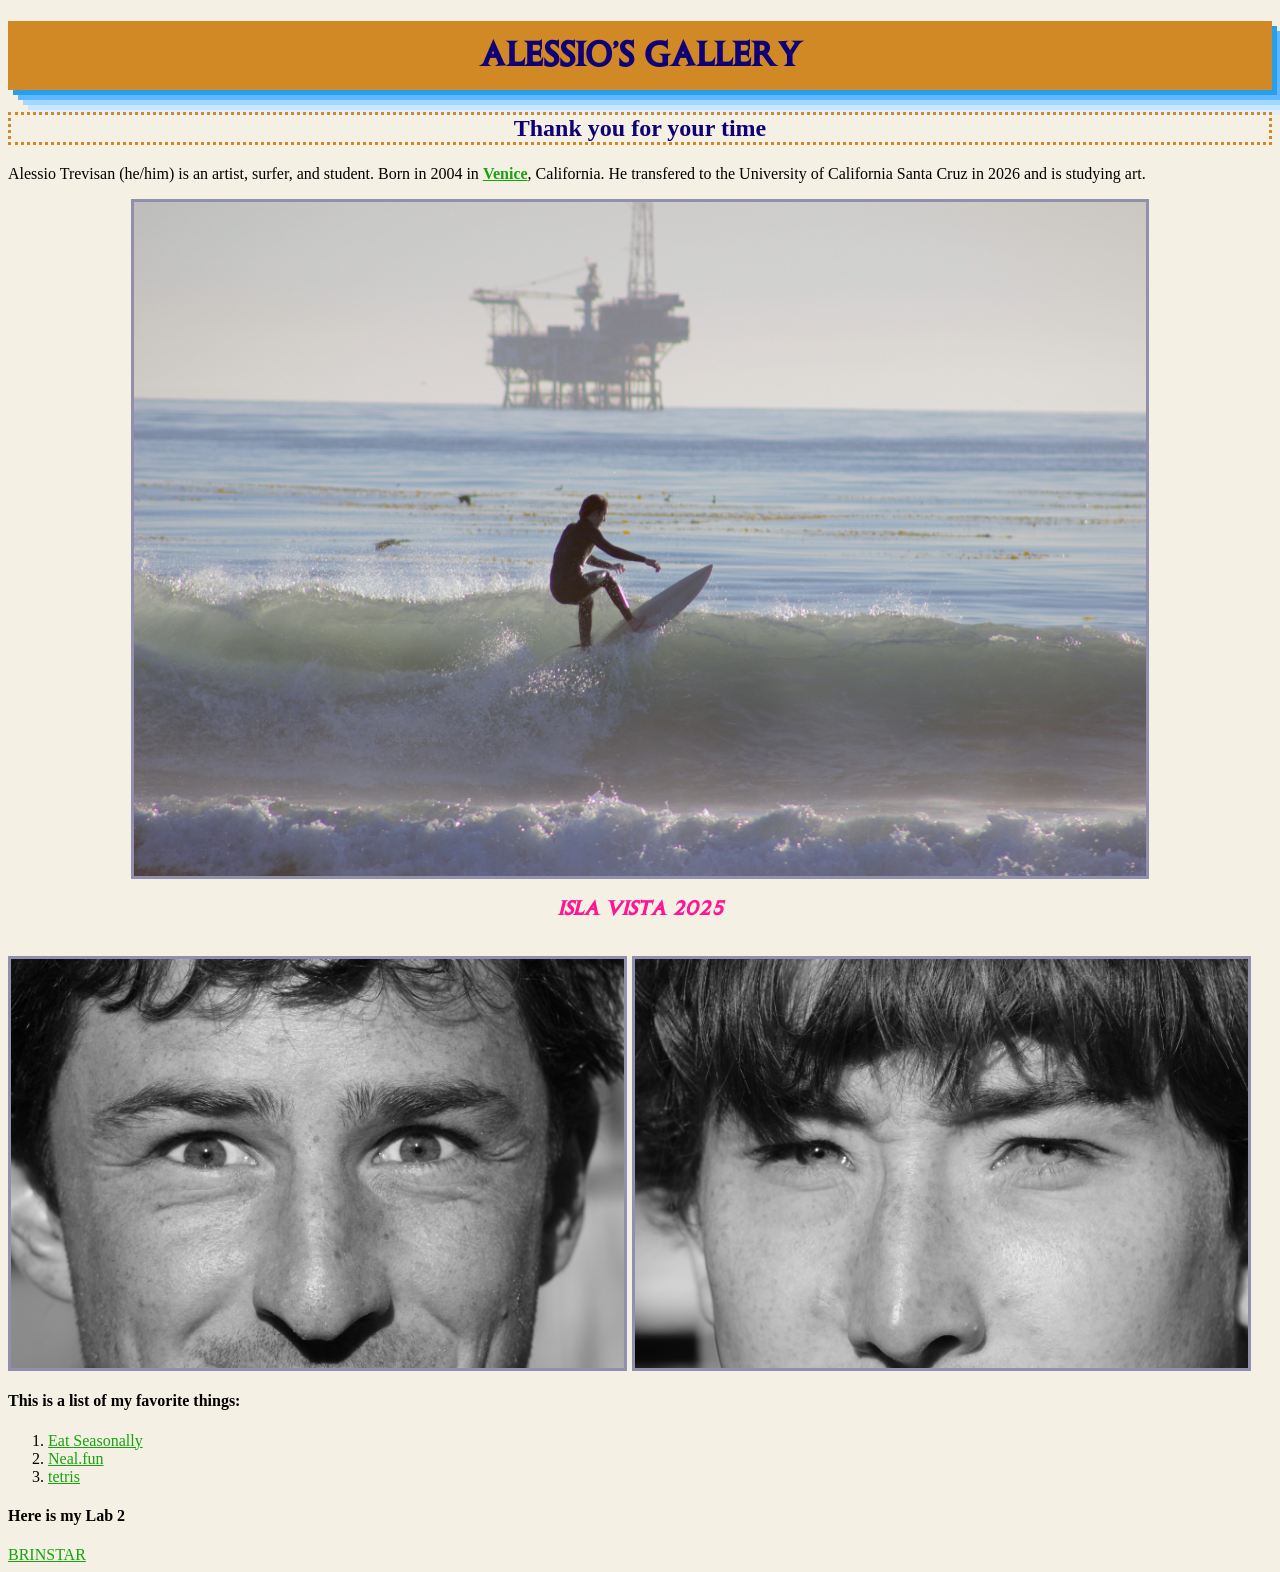
==== index.html @ bf1bb946 "yoooooo" ====
<!DOCTYPE html>
<html lang="en">

<head>
    <meta charset="UTF-8">
    <meta name="viewport" content="width=device-width, initial-scale=1.0">
    <title>Ale's page</title>
    <link href="site.css" rel="stylesheet" type="text/css" />
</head>

<body>
    <h1> Alessio's Gallery </br></h1>
    <h2>Thank you for your time </h2>
    <p> Alessio Trevisan (he/him) is an artist, surfer, and student. Born in 2004 in
        <strong><a href="https://en.wikipedia.org/wiki/Venice,_Los_Angeles"> Venice</a></strong>, California. He
        transfered to the University of California Santa Cruz in 2026 and is studying art.
    </p>


    <img id="snap" src="images/alesnap.JPG">
    <h3> Isla Vista 2025 </h3></br>
    <div id="gallery">
        <img id="zev" src="images/img_0942.JPG">
        <img id="aiden" src="images/img_0935.JPG">
    </div>

    <h4>This is a list of my favorite things:</h4>
    <ol>
        <li><a href="https://foodwise.org/eat-seasonally/seasonality-charts/"> Eat Seasonally</a></li>
        <li><a href="https://neal.fun/">Neal.fun</a></li>
        <li><a href="https://play.tetris.com/">tetris</a></li>
    </ol>
    <h4 id="brinstartitle" > Here is my Lab 2 </h4>
        <a id="brinstarlink" href="environ/env01.html"> BRINSTAR</a>
</body>

</html>
---- site.css ----
h1 {
    color: rgb(16, 0, 117);
    background-color: rgb(209, 137, 37);
    text-align: center;
    padding: 15px;
    font-family: "opticolumna-solid";
    -webkit-box-shadow: 5px 5px 0px 0px #289FED, 10px 10px 0px 0px #5FB8FF, 15px 15px 0px 0px #A1D8FF, 20px 20px 0px 0px #CAE6FF, 25px 25px 0px 0px #E1EEFF, 5px 5px 0px -5px rgba(0, 0, 0, 0);
    box-shadow: 5px 5px 0px 0px #289FED, 10px 10px 0px 0px #5FB8FF, 15px 15px 0px 0px #A1D8FF, 20px 20px 0px 0px #CAE6FF, 25px 25px 0px 0px #E1EEFF, 5px 5px 0px -5px
}

h2 {
    border-style: dotted;
    border-color: rgb(209, 137, 37);
    text-align: center;
    color: rgb(16, 0, 117);
}

h3 {
    color: deeppink;
    text-align: center;
    font-family: "opticolumna-solid";
    font-style: italic;
}

body {
    background-color: rgba(158, 120, 6, 0.109);
}

#snap {
    display: block;
    margin: auto;
    max-width: 80%;
    height: auto;
    border-style: solid;
    border-color: rgb(144, 144, 172);
}

#zev {
    display: block;
    max-width: 48.5%;
    height: auto;
    border-style: solid;
    border-color: rgb(144, 144, 172);
}
#zev:hover {
    border-color: red;
    transition: linear 500ms;
}

#aiden {
    display: block;
    max-width: 48.5%;
    height: auto;
    border-style: solid;
    border-color: rgb(144, 144, 172);
}

@font-face {
    font-family: "opticolumna-solid";
    src: url("fonts/OPTIColumna-Solid.otf");
}


a {
    color: rgb(22, 163, 14);
}

a:hover {
    color: rgb(21, 35, 139);
}

#snap:hover {
    border-color: red;
    transition: linear 500ms;
}

#aiden:hover {
    transition: linear 500ms;
    border-color: red; 
}
#gallery {display: flex; column-gap: 5px;}
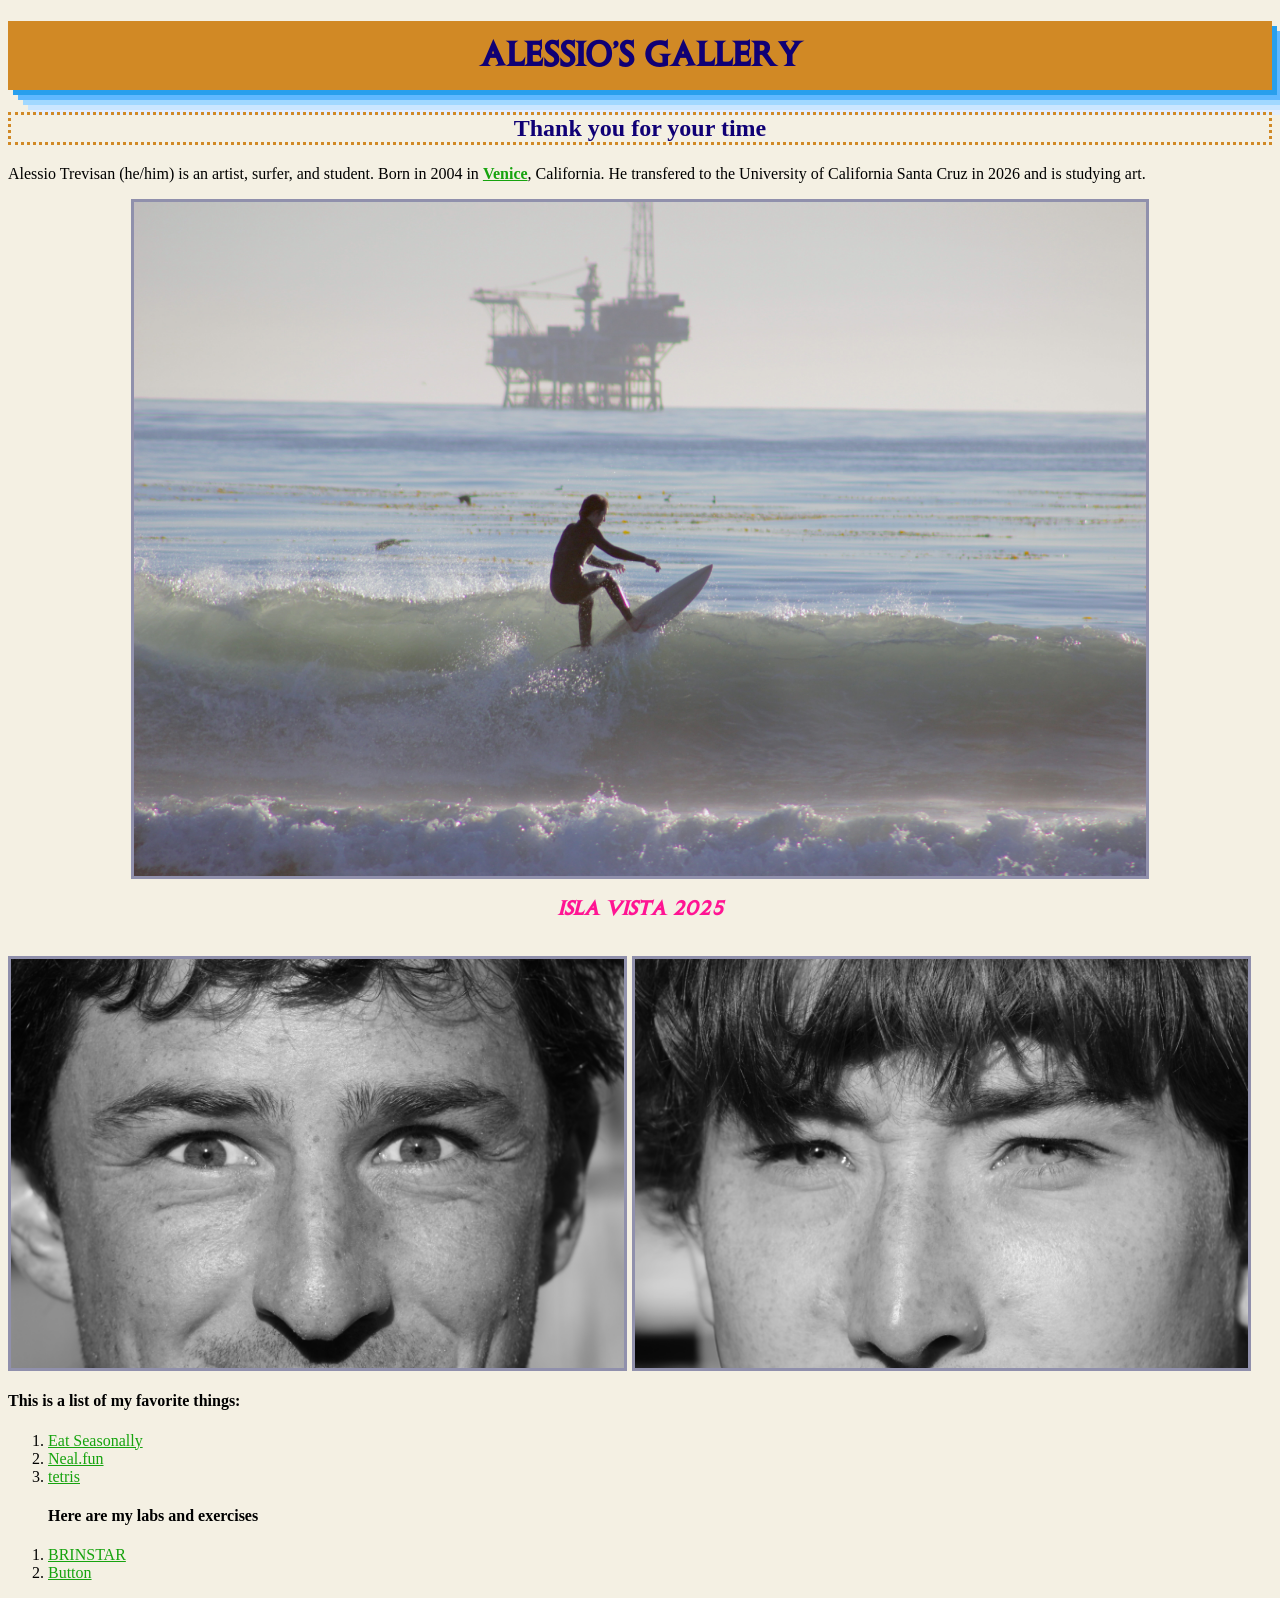
==== commit 1fe375e9: "yuhhh" ====
--- a/index.html
+++ b/index.html
@@ -9,29 +9,44 @@
 </head>
 
 <body>
-    <h1> Alessio's Gallery </br></h1>
-    <h2>Thank you for your time </h2>
-    <p> Alessio Trevisan (he/him) is an artist, surfer, and student. Born in 2004 in
-        <strong><a href="https://en.wikipedia.org/wiki/Venice,_Los_Angeles"> Venice</a></strong>, California. He
-        transfered to the University of California Santa Cruz in 2026 and is studying art.
-    </p>
+    <div id="page">
+        <h1> Alessio's Gallery </br></h1>
+
+        <div class="top-section">
+
+            <div id="introduction">
+
+                <h2>Thank you for your time </h2>
+                <p> Alessio Trevisan (he/him) is an artist, surfer, and student. Born in 2004 in
+                    <strong><a href="https://en.wikipedia.org/wiki/Venice,_Los_Angeles"> Venice</a></strong>,
+                    California. He
+                    transfered to the University of California Santa Cruz in 2026 and is studying art.
+                </p>
+            </div>
+            <div class="profile">
+                <img id="snap" src="images/alesnap.JPG">
+                <h3> Isla Vista 2025 </h3></br>
+            </div>
+        </div>
+        <div id="gallery">
+            <img id="zev" src="images/img_0942.JPG">
+            <img id="aiden" src="images/img_0935.JPG">
+        </div>
 
 
-    <img id="snap" src="images/alesnap.JPG">
-    <h3> Isla Vista 2025 </h3></br>
-    <div id="gallery">
-        <img id="zev" src="images/img_0942.JPG">
-        <img id="aiden" src="images/img_0935.JPG">
+        <h4>This is a list of my favorite things:</h4>
+        <ol>
+            <li><a href="https://foodwise.org/eat-seasonally/seasonality-charts/"> Eat Seasonally</a></li>
+            <li><a href="https://neal.fun/">Neal.fun</a></li>
+            <li><a href="https://play.tetris.com/">tetris</a></li>
+        </ol>
+        <div class="navigation">
+            <ol>
+        <h4 id="brinstartitle"> Here are my labs and exercises </h4>
+        <li> <a id="brinstarlink" href="environ/env01.html"> BRINSTAR</a>
+        <li> <a id="buttonlink" href="exercises/ex04.html"> Button</a>
+            </ol>
     </div>
-
-    <h4>This is a list of my favorite things:</h4>
-    <ol>
-        <li><a href="https://foodwise.org/eat-seasonally/seasonality-charts/"> Eat Seasonally</a></li>
-        <li><a href="https://neal.fun/">Neal.fun</a></li>
-        <li><a href="https://play.tetris.com/">tetris</a></li>
-    </ol>
-    <h4 id="brinstartitle" > Here is my Lab 2 </h4>
-        <a id="brinstarlink" href="environ/env01.html"> BRINSTAR</a>
 </body>
 
 </html>
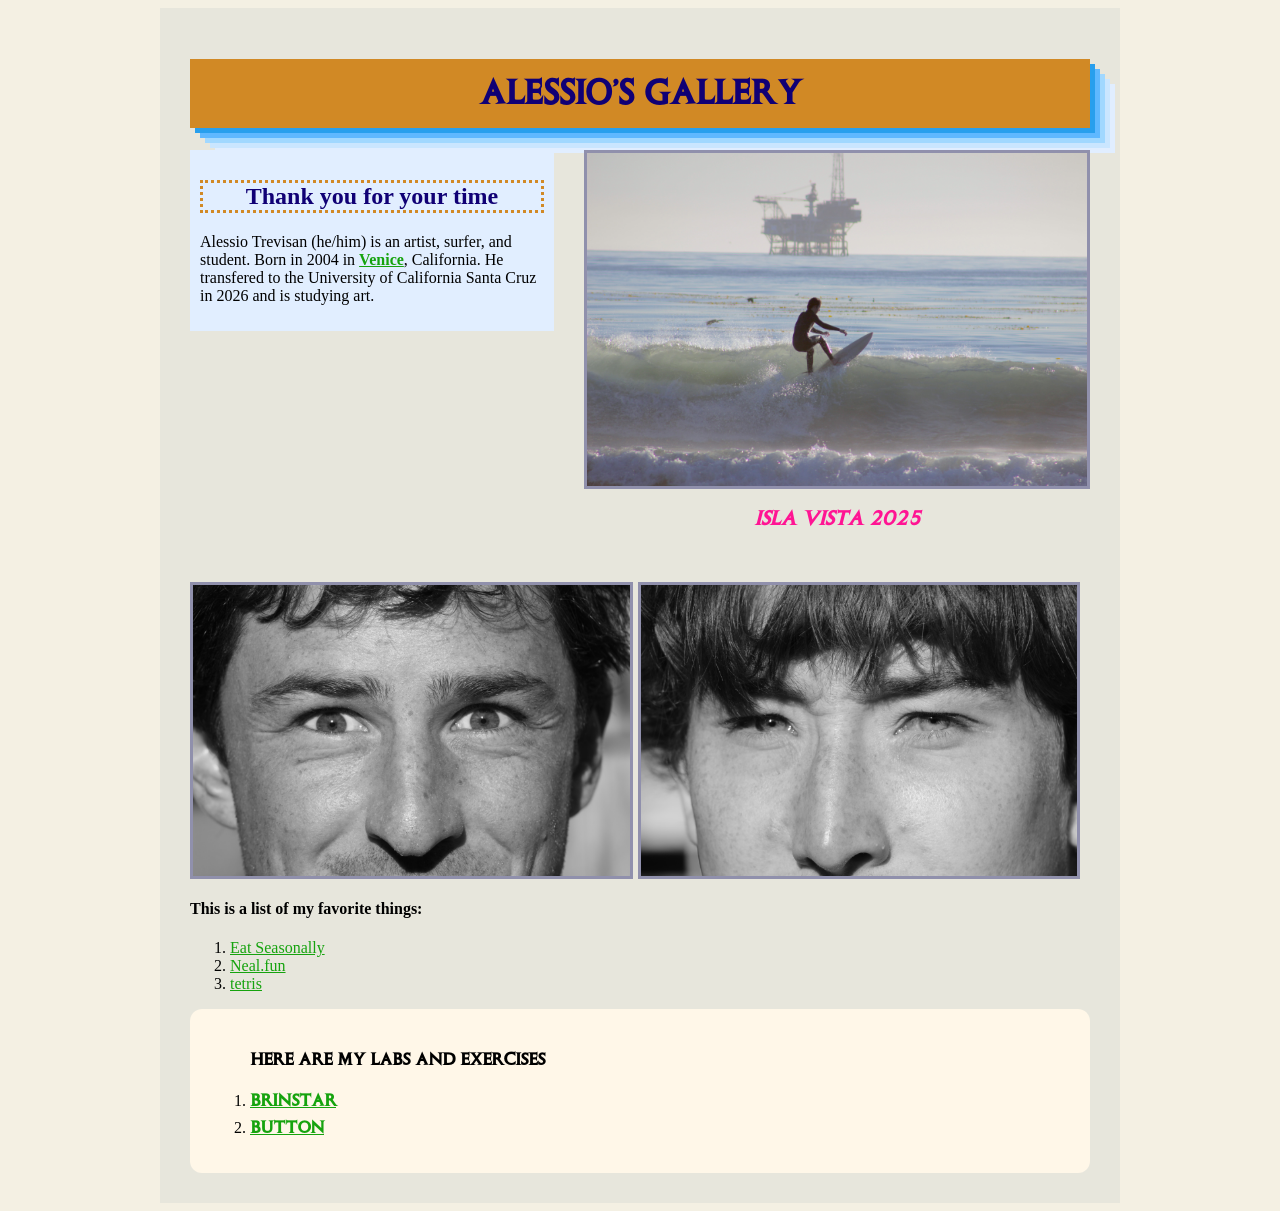
==== commit 1021a04c: "savesavesvae" ====
--- a/index.html
+++ b/index.html
@@ -42,11 +42,11 @@
         </ol>
         <div class="navigation">
             <ol>
-        <h4 id="brinstartitle"> Here are my labs and exercises </h4>
-        <li> <a id="brinstarlink" href="environ/env01.html"> BRINSTAR</a>
-        <li> <a id="buttonlink" href="exercises/ex04.html"> Button</a>
+                <h4 id="brinstartitle"> Here are my labs and exercises </h4>
+                <li> <a id="brinstarlink" href="environ/env01.html"> BRINSTAR</a>
+                <li> <a id="buttonlink" href="exercises/ex04.html"> Button</a>
             </ol>
-    </div>
+        </div>
 </body>
 
 </html>
--- a/site.css
+++ b/site.css
@@ -26,11 +26,36 @@
     background-color: rgba(158, 120, 6, 0.109);
 }
 
+#page {
+    max-width: 900px;
+    margin: 0 auto 0 auto;
+    background: rgb(231, 230, 220);
+    padding: 30px;
+}
+
+.top-section {
+    display: flex;
+    gap: 30px;
+    align-items: flex-start;
+    margin: 0 0 15px 0;
+}
+
+.profile {
+    text-align: center;
+    flex: 1;
+}
+
+.profile img {
+    width: 500px;
+    ;
+}
+
+.profile p {
+    font-size: 90%;
+}
+
 #snap {
     display: block;
-    margin: auto;
-    max-width: 80%;
-    height: auto;
     border-style: solid;
     border-color: rgb(144, 144, 172);
 }
@@ -42,6 +67,7 @@
     border-style: solid;
     border-color: rgb(144, 144, 172);
 }
+
 #zev:hover {
     border-color: red;
     transition: linear 500ms;
@@ -76,8 +102,51 @@
 
 #aiden:hover {
     transition: linear 500ms;
-    border-color: red; 
+    border-color: red;
 }
-#gallery {display: flex; column-gap: 5px;}
 
+#gallery {
+    display: flex;
+    column-gap: 5px;
+}
 
+#brinstartitle {
+    font-family: "opticolumna-solid";
+}
+
+#brinstarlink {
+    font-family: "opticolumna-solid";
+}
+
+#buttonlink {
+    font-family: "opticolumna-solid";
+}
+
+.navigation {
+    background: #fff7e8;
+    padding: 20px;
+    border-radius: 12px;
+}
+
+.navigation h2 {
+    margin-top: 0;
+}
+
+.navigation li {
+    margin-bottom: 8px;
+}
+
+.navigation a {
+    color: rgb(22, 163, 14);
+    font-weight: bold;
+
+}
+
+.navigation a:hover {
+    color: rgb(21, 35, 139);
+}
+
+#introduction {
+    background-color: #E1EEFF;
+    padding: 10px;
+}
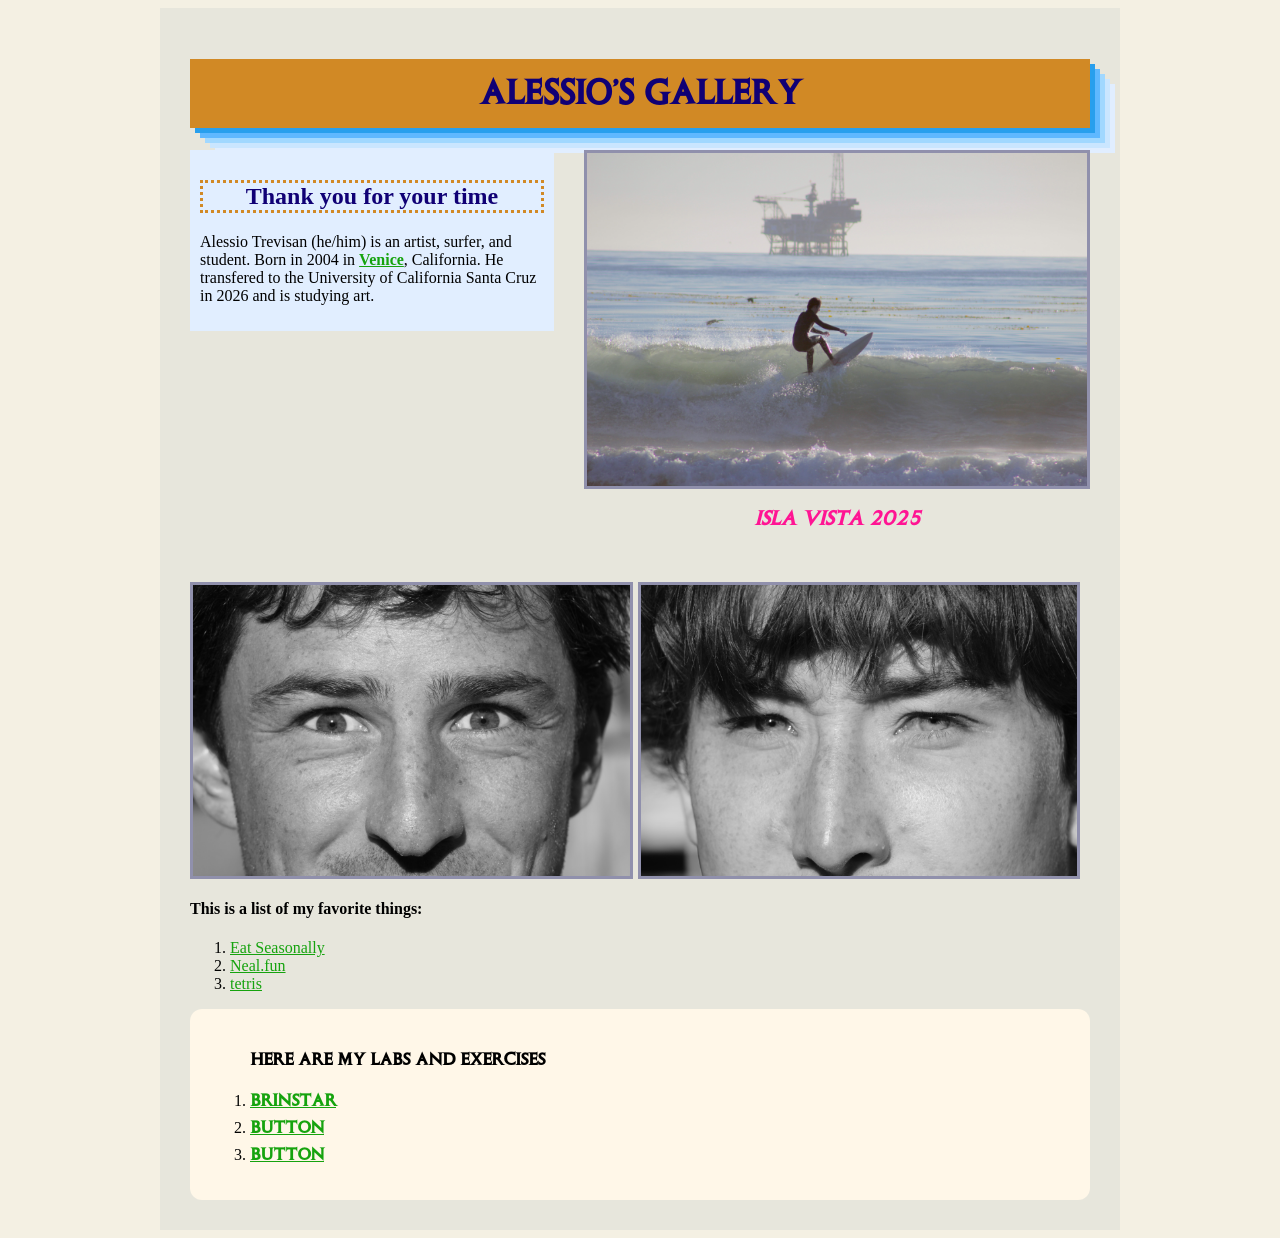
==== commit 75f5a35f: "save" ====
--- a/index.html
+++ b/index.html
@@ -11,11 +11,8 @@
 <body>
     <div id="page">
         <h1> Alessio's Gallery </br></h1>
-
         <div class="top-section">
-
             <div id="introduction">
-
                 <h2>Thank you for your time </h2>
                 <p> Alessio Trevisan (he/him) is an artist, surfer, and student. Born in 2004 in
                     <strong><a href="https://en.wikipedia.org/wiki/Venice,_Los_Angeles"> Venice</a></strong>,
@@ -32,8 +29,6 @@
             <img id="zev" src="images/img_0942.JPG">
             <img id="aiden" src="images/img_0935.JPG">
         </div>
-
-
         <h4>This is a list of my favorite things:</h4>
         <ol>
             <li><a href="https://foodwise.org/eat-seasonally/seasonality-charts/"> Eat Seasonally</a></li>
@@ -43,8 +38,9 @@
         <div class="navigation">
             <ol>
                 <h4 id="brinstartitle"> Here are my labs and exercises </h4>
-                <li> <a id="brinstarlink" href="environ/env01.html"> BRINSTAR</a>
+                <li> <a id="brinstarlink" href="environ/env02.html"> BRINSTAR</a>
                 <li> <a id="buttonlink" href="exercises/ex04.html"> Button</a>
+                     <li> <a id="buttonlink" href="environ/env01.html"> Button</a>
             </ol>
         </div>
 </body>
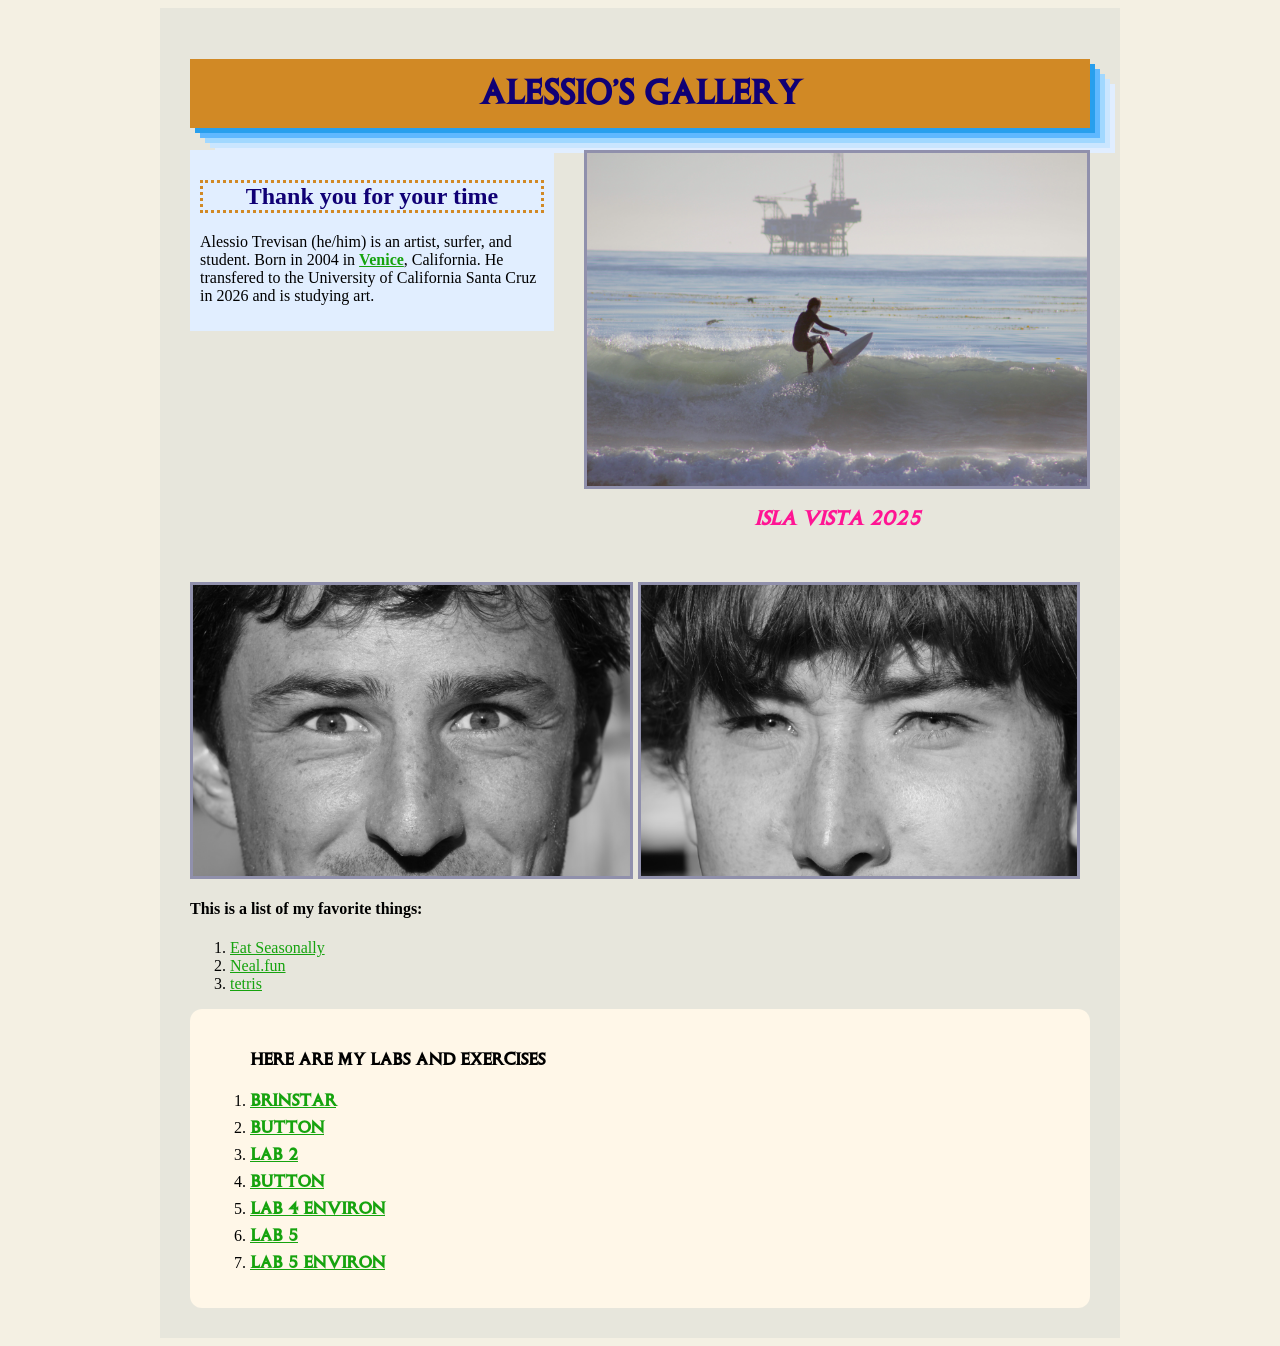
==== commit a30658f2: "PUSSHHHH" ====
--- a/index.html
+++ b/index.html
@@ -40,8 +40,12 @@
                 <h4 id="brinstartitle"> Here are my labs and exercises </h4>
                 <li> <a id="brinstarlink" href="environ/env02.html"> BRINSTAR</a>
                 <li> <a id="buttonlink" href="exercises/ex04.html"> Button</a>
-                     <li> <a id="buttonlink" href="environ/env01.html"> Button</a>
-            </ol>
+                     <li> <a id="buttonlink" href="environ/env01.html"> Lab 2</a>
+                        <li> <a id="buttonlink" href="exercises/ex04.html"> Button</a>
+                            <li> <a id="buttonlink" href="environ/env03.html"> Lab 4 Environ</a>
+     <li> <a id="buttonlink" href="labs/lab05.html"> Lab 5</a>
+                              <li> <a id="buttonlink" href="environ/env05.html"> Lab 5 Environ</a>
+                         </ol>    
         </div>
 </body>
 
